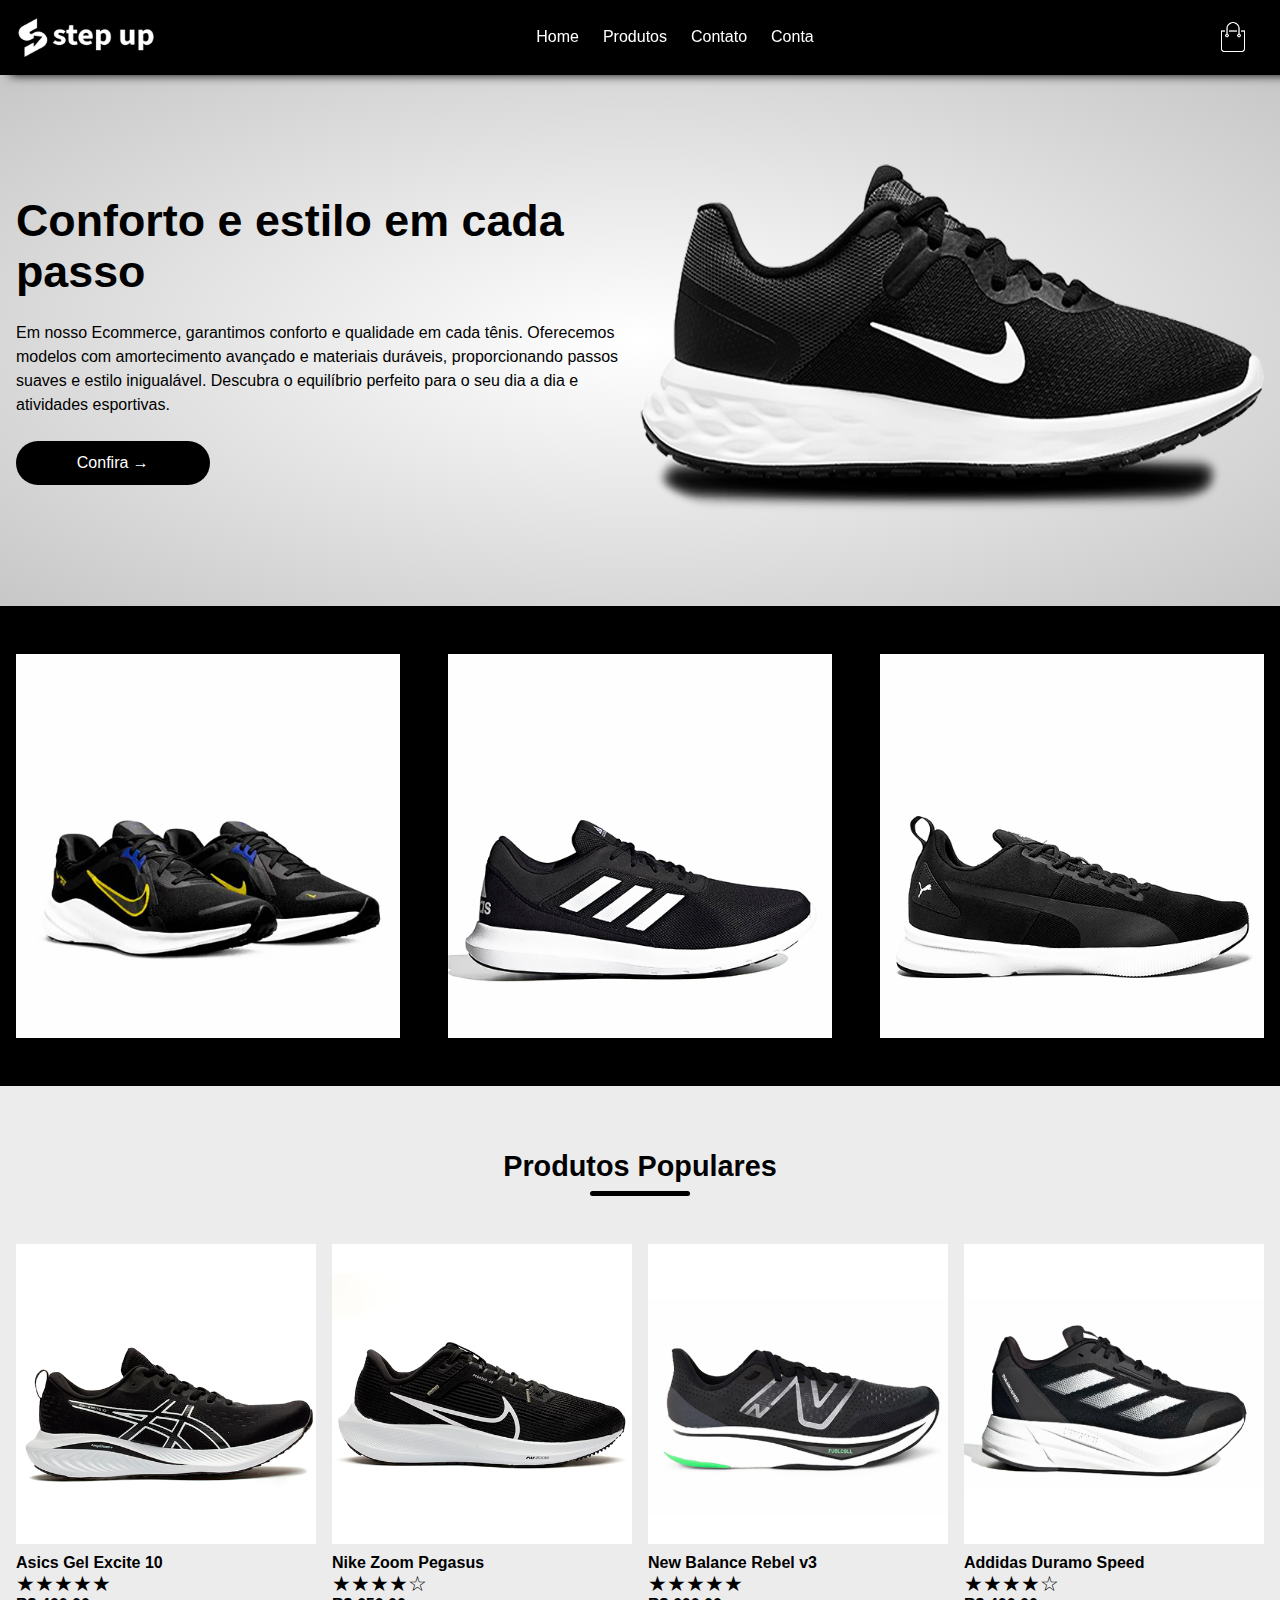
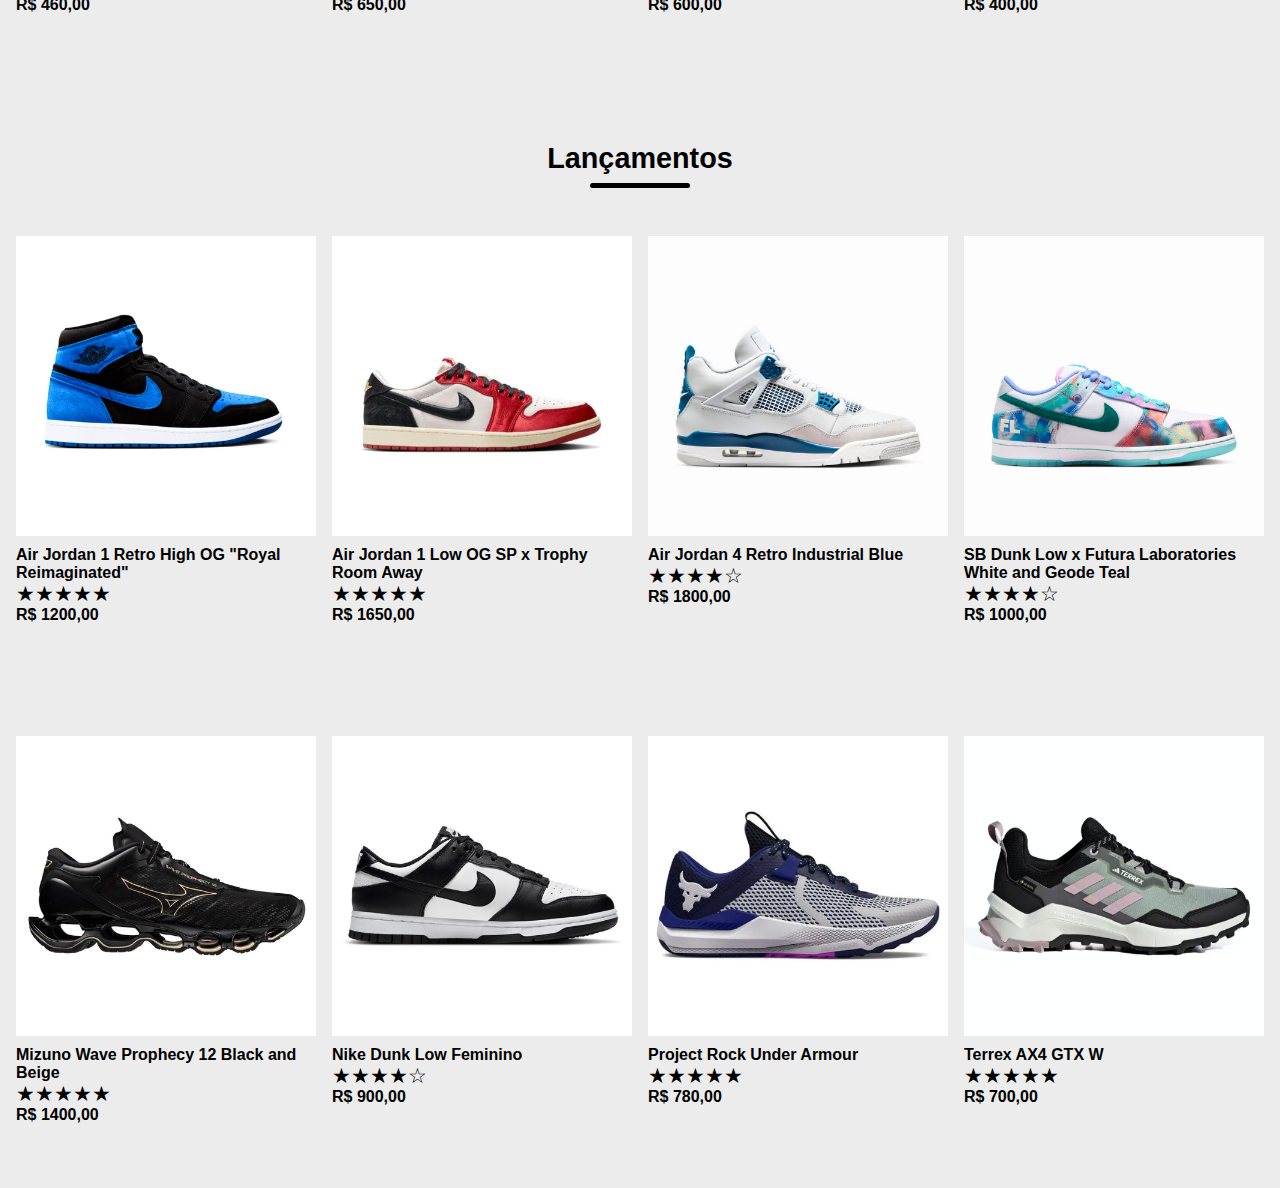
==== index.html @ 973a193d "Arquivos" ====
<!DOCTYPE html>
<html lang="en">
<head>
    <meta charset="UTF-8">
    <meta name="viewport" content="width=device-width, initial-scale=1.0">
    <title>Step UP | Ecommerce</title>
    <link rel="stylesheet" href="style.css">
</head>
<body>
    <div class="nav-bar show-menu">
        <div class="header-inner-content">
            <img src="img/Gaming Logo.png" width="140" class="nav-logo">
            <nav>
                <ul>
                    <a href="index.html" target="_self"></a><li>Home</li>
                    <li>Produtos</li>
                    <li>Contato</li>
                    <a href="Form/index.html" target="_self"><li>Conta</li></a>
                </ul>
            </nav>
            <div class="nav-icon-container">
                <img src="img/cart.png">
                <img src="img/menu.png" class="menu-button">
            </div>
        </div>    
    </div>

    <header>
        <div class="header-inner-content">
            <div class="header-bottom-side">
                <div class="header-bottom-side-left">
                    <h2>Conforto e estilo em cada passo</h2>
                    <p>
                        Em nosso Ecommerce, garantimos conforto e qualidade em cada tênis.
                        Oferecemos modelos com amortecimento avançado e materiais duráveis,
                        proporcionando passos suaves e estilo inigualável.
                        Descubra o equilíbrio perfeito para o seu dia a dia e atividades esportivas.
                    </p>
                    <button>Confira &#8594;</button>
                </div>
                <div class="header-bottom-side-right">
                    <img src="img/tenis.png">
                </div>
            </div>
        </div>
    </header>

    <!--Main Content-->

    <main>
        <div class="background">
            <div class="page-inner-content">
                <div class="col col-3">
                    <img src="img/tenis1.png">
                    <img src="img/tenis2.png">
                    <img src="img/tenis3.png">
                </div>
            </div>
        </div>

        <div class="page-inner-content">
            <h3 class="section-tittle">Produtos Populares</h3>
            <div class="subtitle-underline"></div>
            <div class="col col-4">
                <div class="product">
                    <img src="img/tenis4.png">
                    <p class="product-name">Asics Gel Excite 10</p>
                    <p class="rate">&#9733;&#9733;&#9733;&#9733;&#9733;</p>
                    <p class="product-price">R$ 460,00</p>
                </div>
                <div class="product">
                    <img src="img/tenis5.png">
                    <p class="product-name">Nike Zoom Pegasus</p>
                    <p class="rate">&#9733;&#9733;&#9733;&#9733;&#9734;</p>
                    <p class="product-price">R$ 650,00</p>
                </div>
                <div class="product">
                    <img src="img/tenis6.png">
                    <p class="product-name">New Balance Rebel v3</p>
                    <p class="rate">&#9733;&#9733;&#9733;&#9733;&#9733;</p>
                    <p class="product-price">R$ 600,00</p>
                </div>
                <div class="product">
                    <img src="img/tenis7.png">
                    <p class="product-name">Addidas Duramo Speed</p>
                    <p class="rate">&#9733;&#9733;&#9733;&#9733;&#9734;</p>
                    <p class="product-price">R$ 400,00</p>
                </div>
            </div>
        </div>

        <div class="page-inner-content">
            <h3 class="section-tittle">Lançamentos</h3>
            <div class="subtitle-underline"></div>
            <div class="col col-4">
                <div class="product">
                    <img src="img/tenis8.png">
                    <p class="product-name">Air Jordan 1 Retro High OG "Royal Reimaginated"</p>
                    <p class="rate">&#9733;&#9733;&#9733;&#9733;&#9733;</p>
                    <p class="product-price">R$ 1200,00</p>
                </div>
                <div class="product">
                    <img src="img/tenis9.png">
                    <p class="product-name">Air Jordan 1 Low OG SP x Trophy Room Away</p>
                    <p class="rate">&#9733;&#9733;&#9733;&#9733;&#9733;</p>
                    <p class="product-price">R$ 1650,00</p>
                </div>
                <div class="product">
                    <img src="img/tenis10.png">
                    <p class="product-name">Air Jordan 4 Retro Industrial Blue</p>
                    <p class="rate">&#9733;&#9733;&#9733;&#9733;&#9734;</p>
                    <p class="product-price">R$ 1800,00</p>
                </div>
                <div class="product">
                    <img src="img/tenis11.png">
                    <p class="product-name">SB Dunk Low x Futura Laboratories White and Geode Teal</p>
                    <p class="rate">&#9733;&#9733;&#9733;&#9733;&#9734;</p>
                    <p class="product-price">R$ 1000,00</p>
                </div>
            </div>
            <div class="col col-4">
                <div class="product">
                    <img src="img/tenis12.png">
                    <p class="product-name">Mizuno Wave Prophecy 12 Black and Beige</p>
                    <p class="rate">&#9733;&#9733;&#9733;&#9733;&#9733;</p>
                    <p class="product-price">R$ 1400,00</p>
                </div>
                <div class="product">
                    <img src="img/tenis13.png">
                    <p class="product-name">Nike Dunk Low Feminino</p>
                    <p class="rate">&#9733;&#9733;&#9733;&#9733;&#9734;</p>
                    <p class="product-price">R$ 900,00</p>
                </div>
                <div class="product">
                    <img src="img/tenis14.png">
                    <p class="product-name">Project Rock Under Armour</p>
                    <p class="rate">&#9733;&#9733;&#9733;&#9733;&#9733;</p>
                    <p class="product-price">R$ 780,00</p>
                </div>
                <div class="product">
                    <img src="img/tenis15.png">
                    <p class="product-name">Terrex AX4 GTX W</p>
                    <p class="rate">&#9733;&#9733;&#9733;&#9733;&#9733;</p>
                    <p class="product-price">R$ 700,00</p>
                </div>
        </div>

    </main>

    <script>
        const navbar = document.querySelector(".nav-bar")
        const menuButton = document.querySelector(".menu-button")

        menuButton.addEventListener('click', () => {
            navbar.classList.toggle('show-menu')
        });
    </script>
</body>
</html>
---- style.css ----
@import url('https: //fonts.googleapis.com/css2?family=Montserrat:ital,wght@0,100..900;1,100..900&display=swap');

* {
    box-sizing: border-box;
    padding: 0;
    margin: 0;
}

body {
    font-family: 'Montserrat', sans-serif;
}

/* Header */

.header-inner-content {
    max-width: 1300px;
    margin-left: auto;
    margin-right: auto;
}

.nav-bar {
    background-color: black;
    padding: 1rem;
    position: sticky;
    top: 0;
    box-shadow: 10px 0px 10px black;
    z-index: 999;
    width: 100%;
}

.nav-bar>div {
    position: relative;
    display: flex;
    align-items: center;
    justify-content: space-between;
}

nav ul {
    display: flex;
    list-style: none;
    align-items: center;
}

.nav-icon-container {
    display: flex;
    align-items: center;
}

.nav-icon-container img {
    width: 30px;
    cursor: pointer;
}


.nav-icon-container img:first-child {
    margin-right: 1rem;
}

nav ul li {
    color: white;
    margin-right: 1.5rem;
    cursor: pointer;
}

nav ul li:hover {
    transform: translateY(-5px);
    transition: all 0.2s;
    font-weight: bold;
}

.menu-button {
    display: none;
}

a {
    text-decoration: none;
}

header {
    background-image: radial-gradient(#fff,#c7c7c7 );
}

.header-bottom-side {
    display: flex;
    align-items: center;
    justify-content: center;
    padding: 1rem;
}

.header-bottom-side-right img {
    width: 100%;
}

.header-bottom-side-left {
    height: 100%;
    flex-basis: 50%;
}

.header-bottom-side-right {
    flex-basis: 50%;
    display: flex;
    align-items: center;
    justify-content: center;
}

.header-bottom-side-left h2 {
    font-size: 2.8rem;
    margin-bottom: 1.5rem;
}

.header-bottom-side-left p {
    line-height: 1.5rem;
    margin-bottom: 1.5rem;
}

.header-bottom-side-left button {
    background-color: black;
    border: none;
    cursor: pointer;
    padding: 0.8rem 3.8rem;
    border-radius: 9999px;
    color: white;
    font-weight: 500;
    font-size: 1rem;
    transition: all 0.2s;
}

.header-bottom-side-left button:hover {
    background-color: rgb(79, 79, 79);
}

/* Header */

/* Main */

main {
    background-color: rgb(236, 236, 236);
}

.background {
    background-color: black;
}

.page-inner-content {
    max-width: 1280px;
    margin: 0 auto;
}

.col {
    display: grid;
    justify-content: space-evenly;
    padding: 3rem 1rem;
}

.col-3 img {
    max-width: 100%;
}

.col-4 img {
    max-width: 100%;
}

.col-3 {
    grid-template-columns: repeat(3, 1fr);
    gap: 3rem;
}

.col-4 {
    grid-template-columns: repeat(4, 1fr);
    gap: 1rem;
}

.col>* {
    cursor: pointer;
    transition: all 0.2s;
}

.col>*:hover {
    transform: translateY(-5px);
}

.section-tittle {
    text-align: center;
    margin-top: 4rem;
    font-size: 1.8rem;
}

.subtitle-underline {
    width: 100px;
    height: 5px;
    background: black;
    border-radius: 9999px;
    margin: 8px auto 0 auto;
}

.product {
    color: black;
    margin-bottom: 1rem;
    display: flex;
    flex-direction: column;
}

.product-name {
    font-weight: 600;
    margin-top: 10px;

}

.rate {
    font-size: 1.3rem;
}

.product-price {
    font-weight: bold;
}

/* Media */

@media (max-width: 800px) {
.header-bottom-side {
        flex-direction: column;
        text-align: center;
        padding-top: 4rem;
    }

.menu-button {
    display: block;
}

.show-menu nav{
    display: block;
}

nav {
    position: absolute;
    background-color: black;
    width: 100%;
    top: 55px;
    display: none;
}

nav ul {
    flex-direction: column;
    align-items: center;
}

nav ul li {
    text-align: center;
    padding: 0.8rem;
    font-size: 1rem;
}

}
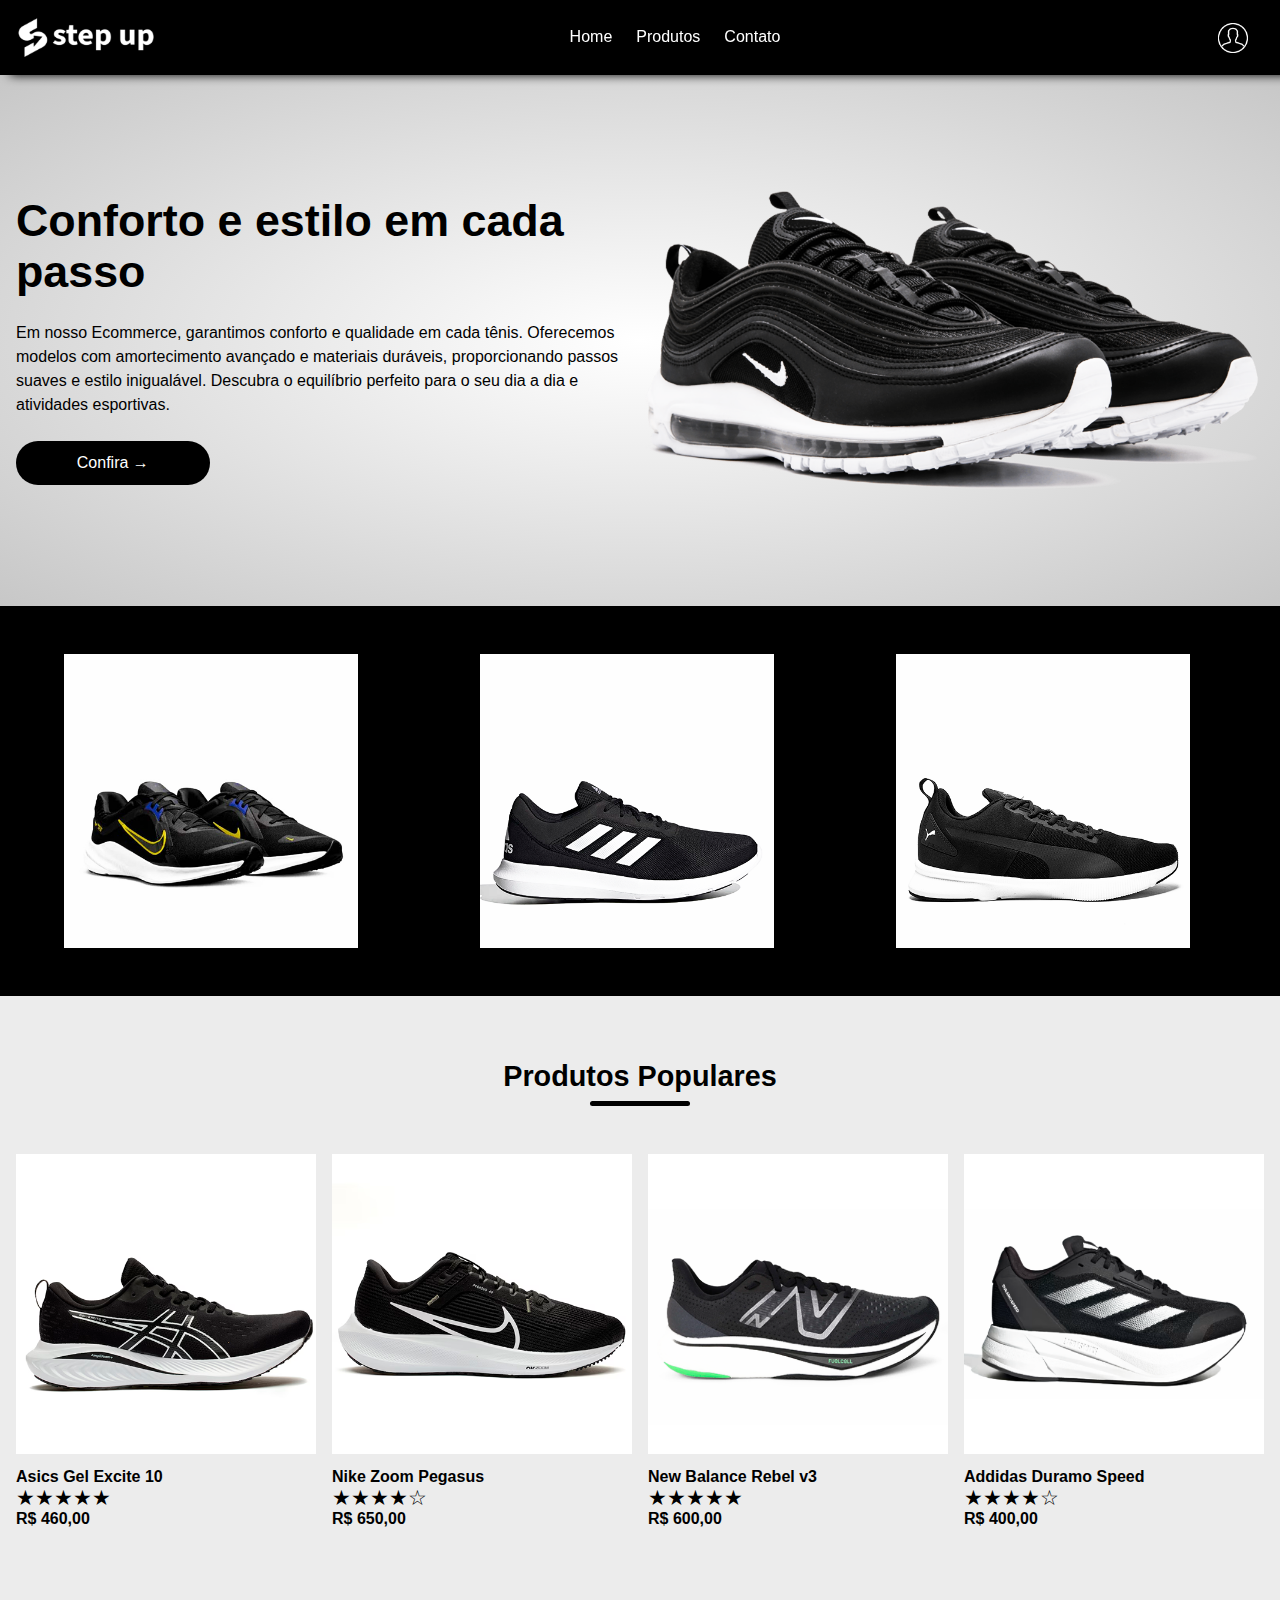
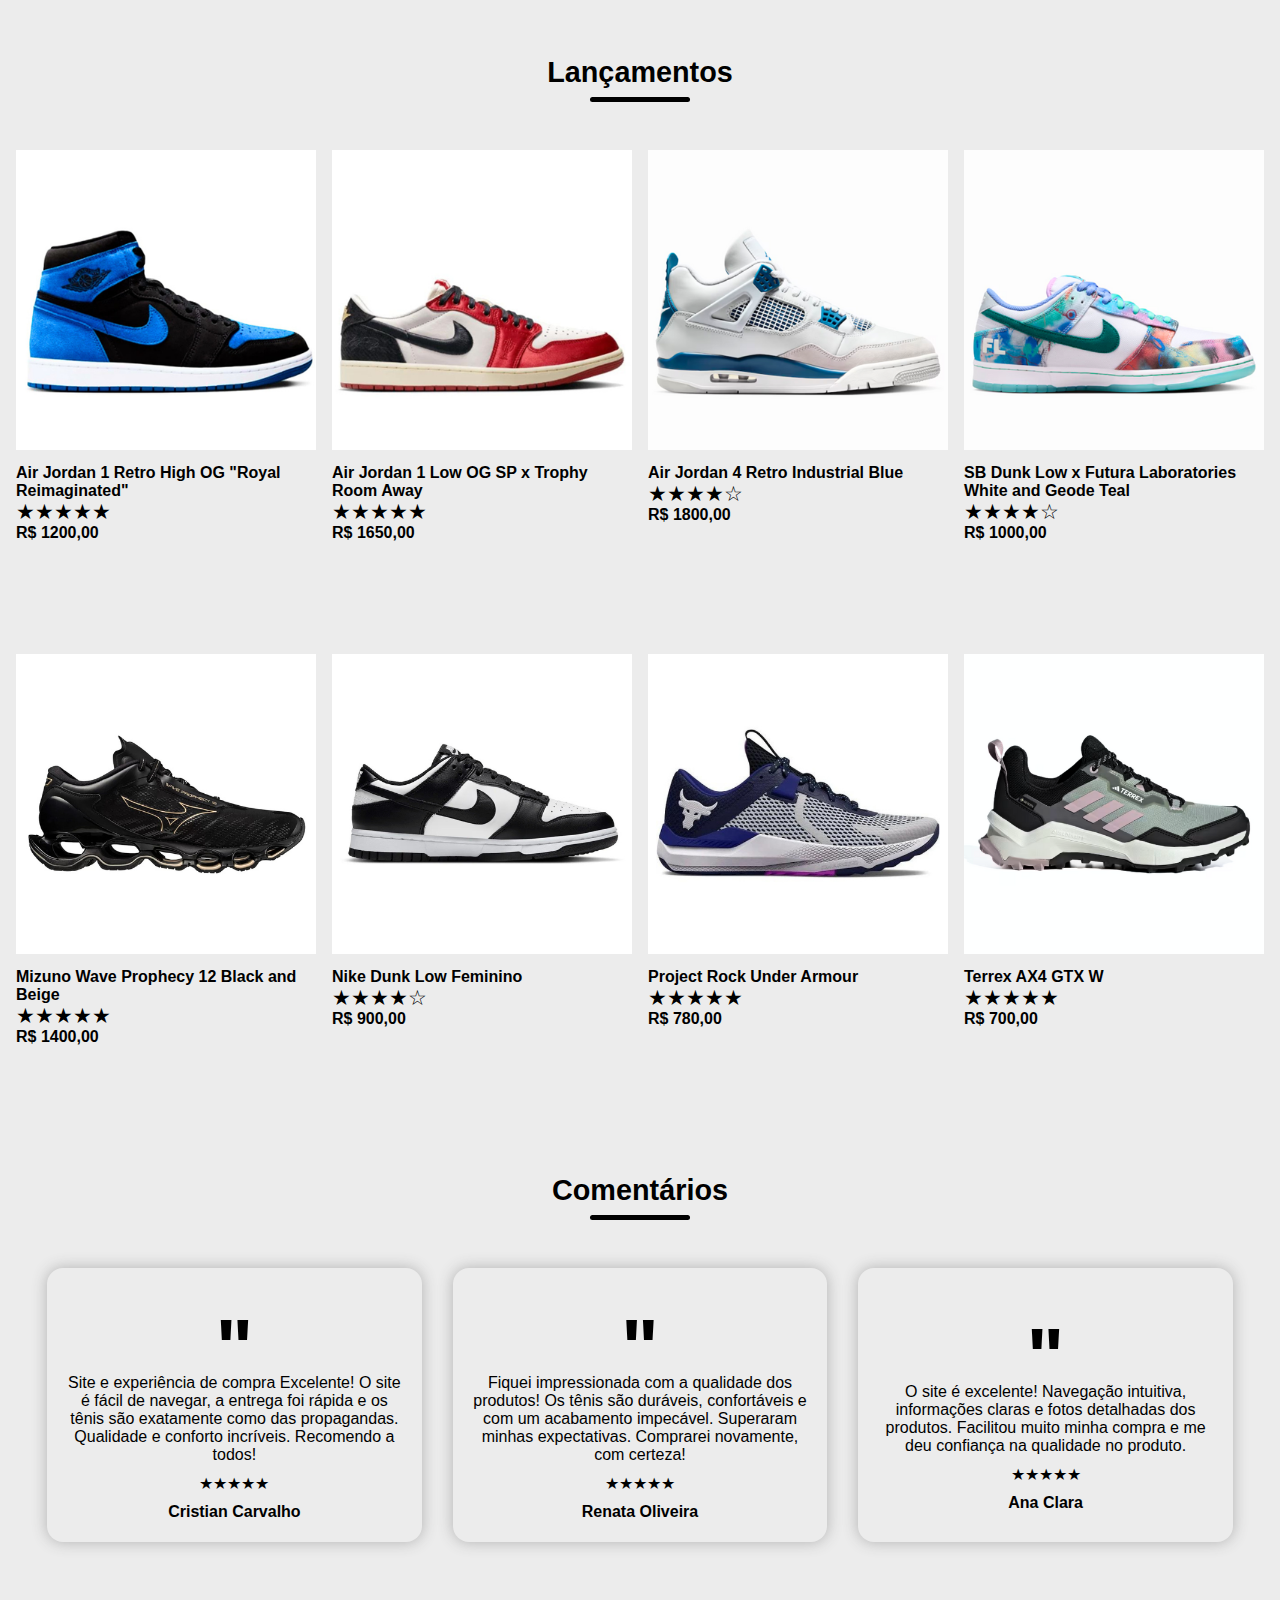
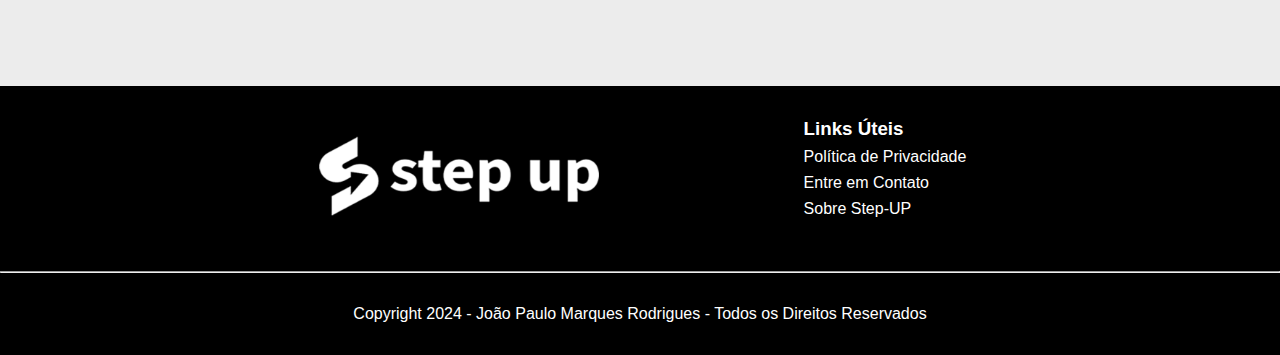
==== commit 83ee4dea: "Re-Upload de arquivos" ====
--- a/index.html
+++ b/index.html
@@ -1,5 +1,5 @@
 <!DOCTYPE html>
-<html lang="en">
+<html lang="pt-br">
 <head>
     <meta charset="UTF-8">
     <meta name="viewport" content="width=device-width, initial-scale=1.0">
@@ -7,19 +7,18 @@
     <link rel="stylesheet" href="style.css">
 </head>
 <body>
-    <div class="nav-bar show-menu">
+    <div class="nav-bar">
         <div class="header-inner-content">
             <img src="img/Gaming Logo.png" width="140" class="nav-logo">
             <nav>
                 <ul>
-                    <a href="index.html" target="_self"></a><li>Home</li>
-                    <li>Produtos</li>
-                    <li>Contato</li>
-                    <a href="Form/index.html" target="_self"><li>Conta</li></a>
+                    <a href="index.html" target="_self"><li>Home</li></a>
+                    <a href="#Produtos"><li>Produtos</li></a>
+                    <a href="#Contatos"><li>Contato</li></a>
                 </ul>
             </nav>
             <div class="nav-icon-container">
-                <img src="img/cart.png">
+                <a href="Form/index.html" target="_self"><img src="img/cart.png"></a>
                 <img src="img/menu.png" class="menu-button">
             </div>
         </div>    
@@ -46,7 +45,7 @@
     </header>
 
     <!--Main Content-->
-
+ 
     <main>
         <div class="background">
             <div class="page-inner-content">
@@ -58,30 +57,30 @@
             </div>
         </div>
 
-        <div class="page-inner-content">
+        <a name="Produtos"><div class="page-inner-content"></a>
             <h3 class="section-tittle">Produtos Populares</h3>
             <div class="subtitle-underline"></div>
             <div class="col col-4">
                 <div class="product">
-                    <img src="img/tenis4.png">
+                    <a href="product1.html"><img src="img/tenis4.png"></a>
                     <p class="product-name">Asics Gel Excite 10</p>
                     <p class="rate">&#9733;&#9733;&#9733;&#9733;&#9733;</p>
                     <p class="product-price">R$ 460,00</p>
                 </div>
                 <div class="product">
-                    <img src="img/tenis5.png">
+                    <a href="product2.html"><img src="img/tenis5.png"></a>
                     <p class="product-name">Nike Zoom Pegasus</p>
                     <p class="rate">&#9733;&#9733;&#9733;&#9733;&#9734;</p>
                     <p class="product-price">R$ 650,00</p>
                 </div>
                 <div class="product">
-                    <img src="img/tenis6.png">
+                    <a href="product3.html"><img src="img/tenis6.png"></a>
                     <p class="product-name">New Balance Rebel v3</p>
                     <p class="rate">&#9733;&#9733;&#9733;&#9733;&#9733;</p>
                     <p class="product-price">R$ 600,00</p>
                 </div>
                 <div class="product">
-                    <img src="img/tenis7.png">
+                    <a href="product4.html"><img src="img/tenis7.png"></a>
                     <p class="product-name">Addidas Duramo Speed</p>
                     <p class="rate">&#9733;&#9733;&#9733;&#9733;&#9734;</p>
                     <p class="product-price">R$ 400,00</p>
@@ -94,25 +93,25 @@
             <div class="subtitle-underline"></div>
             <div class="col col-4">
                 <div class="product">
-                    <img src="img/tenis8.png">
+                    <a href="product5.html"><img src="img/tenis8.png"></a>
                     <p class="product-name">Air Jordan 1 Retro High OG "Royal Reimaginated"</p>
                     <p class="rate">&#9733;&#9733;&#9733;&#9733;&#9733;</p>
                     <p class="product-price">R$ 1200,00</p>
                 </div>
                 <div class="product">
-                    <img src="img/tenis9.png">
+                    <a href="product6.html"><img src="img/tenis9.png"></a>
                     <p class="product-name">Air Jordan 1 Low OG SP x Trophy Room Away</p>
                     <p class="rate">&#9733;&#9733;&#9733;&#9733;&#9733;</p>
                     <p class="product-price">R$ 1650,00</p>
                 </div>
                 <div class="product">
-                    <img src="img/tenis10.png">
+                    <a href="product7.html"><img src="img/tenis10.png"></a>
                     <p class="product-name">Air Jordan 4 Retro Industrial Blue</p>
                     <p class="rate">&#9733;&#9733;&#9733;&#9733;&#9734;</p>
                     <p class="product-price">R$ 1800,00</p>
                 </div>
                 <div class="product">
-                    <img src="img/tenis11.png">
+                    <a href="product8.html"><img src="img/tenis11.png"></a>
                     <p class="product-name">SB Dunk Low x Futura Laboratories White and Geode Teal</p>
                     <p class="rate">&#9733;&#9733;&#9733;&#9733;&#9734;</p>
                     <p class="product-price">R$ 1000,00</p>
@@ -120,32 +119,93 @@
             </div>
             <div class="col col-4">
                 <div class="product">
-                    <img src="img/tenis12.png">
+                    <a href="product9.html"><img src="img/tenis12.png"></a>
                     <p class="product-name">Mizuno Wave Prophecy 12 Black and Beige</p>
                     <p class="rate">&#9733;&#9733;&#9733;&#9733;&#9733;</p>
                     <p class="product-price">R$ 1400,00</p>
                 </div>
                 <div class="product">
-                    <img src="img/tenis13.png">
+                    <a href="product10.html"><img src="img/tenis13.png"></a>
                     <p class="product-name">Nike Dunk Low Feminino</p>
                     <p class="rate">&#9733;&#9733;&#9733;&#9733;&#9734;</p>
                     <p class="product-price">R$ 900,00</p>
                 </div>
                 <div class="product">
-                    <img src="img/tenis14.png">
+                    <a href="product11.html"><img src="img/tenis14.png"></a>
                     <p class="product-name">Project Rock Under Armour</p>
                     <p class="rate">&#9733;&#9733;&#9733;&#9733;&#9733;</p>
                     <p class="product-price">R$ 780,00</p>
                 </div>
                 <div class="product">
-                    <img src="img/tenis15.png">
+                    <a href="product12.html"><img src="img/tenis15.png"></a>
                     <p class="product-name">Terrex AX4 GTX W</p>
                     <p class="rate">&#9733;&#9733;&#9733;&#9733;&#9733;</p>
                     <p class="product-price">R$ 700,00</p>
                 </div>
         </div>
-
+    
+
+    <div>
+        <div class="page-inner-content">
+            <h3 class="section-tittle">Comentários</h3>
+            <div class="subtitle-underline"></div>
+            <div class="comments">
+                <div class="comment">
+                    <p>"</p>
+                    <p>Site e experiência de compra Excelente! 
+                        O site é fácil de navegar, 
+                        a entrega foi rápida e os tênis são exatamente como das propagandas. 
+                        Qualidade e conforto incríveis. Recomendo a todos!</p>
+                    <p>&#9733;&#9733;&#9733;&#9733;&#9733;</p>
+                    <p>Cristian Carvalho</p>
+                </div>
+                <div class="comment">
+                    <p>"</p>
+                    <p>Fiquei impressionada com a qualidade dos produtos! 
+                        Os tênis são duráveis, 
+                        confortáveis e com um acabamento impecável. 
+                        Superaram minhas expectativas. 
+                        Comprarei novamente, com certeza!</p>
+                    <p>&#9733;&#9733;&#9733;&#9733;&#9733;</p>
+                    <p>Renata Oliveira</p>
+                </div>
+                <div class="comment">
+                    <p>"</p>
+                    <p>O site é excelente! 
+                        Navegação intuitiva, 
+                        informações claras e fotos detalhadas dos produtos. 
+                        Facilitou muito minha compra e me deu confiança na qualidade no produto.</p>
+                    <p>&#9733;&#9733;&#9733;&#9733;&#9733;</p>
+                    <p>Ana Clara</p>
+            </div>
+        </div>
+    </div>
+ 
     </main>
+
+    <a name="Contatos"><footer></a>
+        <div class="background">
+            <div class="page-inner-content footer-content">
+                <div class="logo-footer">
+                    <img src="img/Gaming Logo.png" width="290px">
+                </div>
+                <div class="links-footer">
+                    <h3>Links Úteis</h3>
+                    <ul>
+                        <li>Política de Privacidade</li>
+                        <li>Entre em Contato</li>
+                        <li>Sobre Step-UP</li>
+                    </ul>
+                </div>
+            </div>
+            <hr class="page-inner-content"/>
+
+             <div class="page-inner-content copyright">
+                 <p>Copyright 2024 - João Paulo Marques Rodrigues - Todos os Direitos Reservados</p>
+            </div>
+        </div>
+        
+    </footer>
 
     <script>
         const navbar = document.querySelector(".nav-bar")
@@ -155,5 +215,6 @@
             navbar.classList.toggle('show-menu')
         });
     </script>
+
 </body>
 </html>--- a/style.css
+++ b/style.css
@@ -8,6 +8,7 @@
 
 body {
     font-family: 'Montserrat', sans-serif;
+    background-color: rgb(236, 236, 236)
 }
 
 /* Header */
@@ -54,6 +55,7 @@
 
 .nav-icon-container img:first-child {
     margin-right: 1rem;
+    margin-top: 5px;
 }
 
 nav ul li {
@@ -139,6 +141,8 @@
 
 .background {
     background-color: black;
+    align-items: center;
+    justify-content: center;
 }
 
 .page-inner-content {
@@ -153,7 +157,7 @@
 }
 
 .col-3 img {
-    max-width: 100%;
+    max-width: 80%;
 }
 
 .col-4 img {
@@ -163,6 +167,7 @@
 .col-3 {
     grid-template-columns: repeat(3, 1fr);
     gap: 3rem;
+    margin-left: 3rem;
 }
 
 .col-4 {
@@ -214,7 +219,103 @@
     font-weight: bold;
 }
 
-/* Media */
+/*Comentários*/
+
+.comments {
+    display: flex;
+    padding: 3rem 1rem;
+    margin-bottom: 6rem;
+    justify-content: space-evenly;
+}
+
+.comments-container {
+    width: 100%;
+    height: 100%;
+}
+
+.comments .subtitle-underline {
+    margin-bottom: 2rem;
+}
+
+.comment {
+    display: flex;
+    flex-direction: column;
+    align-items: center;
+    justify-content: center;
+    flex-basis: 30%;
+    text-align: center;
+    box-shadow: 0 0 15px rgb(177, 177, 177);
+    padding: 1rem;
+    border-radius: 1rem;
+    cursor: pointer;
+    transition: all 0.2s;
+}
+
+.comment p{
+    margin: 5px 0;
+}
+
+.comment p:first-child{
+    font-weight: bold;
+    font-size: 5rem;
+    margin-top: 3rem;
+    line-height: 2rem;
+}
+
+.comment p:last-child{
+    font-weight: bold;
+}
+
+.comment:hover {
+    transform: translateY(-5px) ;
+}
+
+/* Footer */
+
+.footer-content{
+    display: flex;
+    align-items: center;
+    justify-content: center;
+    color: white;
+    padding: 2rem 1rem;
+    gap: 10rem;
+}
+
+.logo-footer{
+    margin-right: 2.5rem;
+}
+
+.links-footer{
+    color: white;
+    margin-bottom: 0.8rem;
+}
+
+.links-footer h3{
+    margin-bottom: 0.5rem;
+}
+
+.links-footer ul li{
+    margin-bottom: 0.5rem;
+    cursor: pointer;
+    transition: all 0.2s;
+}
+
+.links-footer ul li:hover{
+    color: #c4c4c4;
+}
+
+.links-footer ul{
+    list-style: none;
+}
+
+.copyright{
+    color: white;
+    padding: 2rem 0;
+    text-align: center;
+}
+
+
+/* Media Header*/
 
 @media (max-width: 800px) {
 .header-bottom-side {
@@ -252,3 +353,52 @@
 
 }
 
+/* Media Main */
+
+@media (max-width: 800px) {
+    .section-tittle {
+        font-size: 1rem;
+    }
+    .col-3{
+        grid-template-columns: repeat(1, 1fr);
+        margin-left: 1rem;
+    }
+    .col-3 img{
+        width: 65%;
+        margin-left: 4rem;
+    }
+    .col-4{
+        grid-template-columns: repeat(2, 1fr);
+    }
+    .product-name .product-price .rate{
+        max-height: 1rem;
+        overflow: hidden;
+        font-size: 0.8rem;
+    }
+}
+
+/* Media Comment */
+
+@media (max-width: 800px) {
+    .comments {
+        flex-direction: column;
+    }
+    .comment {
+        margin-bottom: 2rem;
+    }
+}
+
+/* Media Footer */
+
+@media (max-width: 800px) {
+    .footer-content {
+        flex-direction: column;
+        gap: 1.5rem;
+    }
+    .logo-footer {
+        margin-right: 0;
+    }
+    .links-footer {
+        text-align: center;
+    }
+}